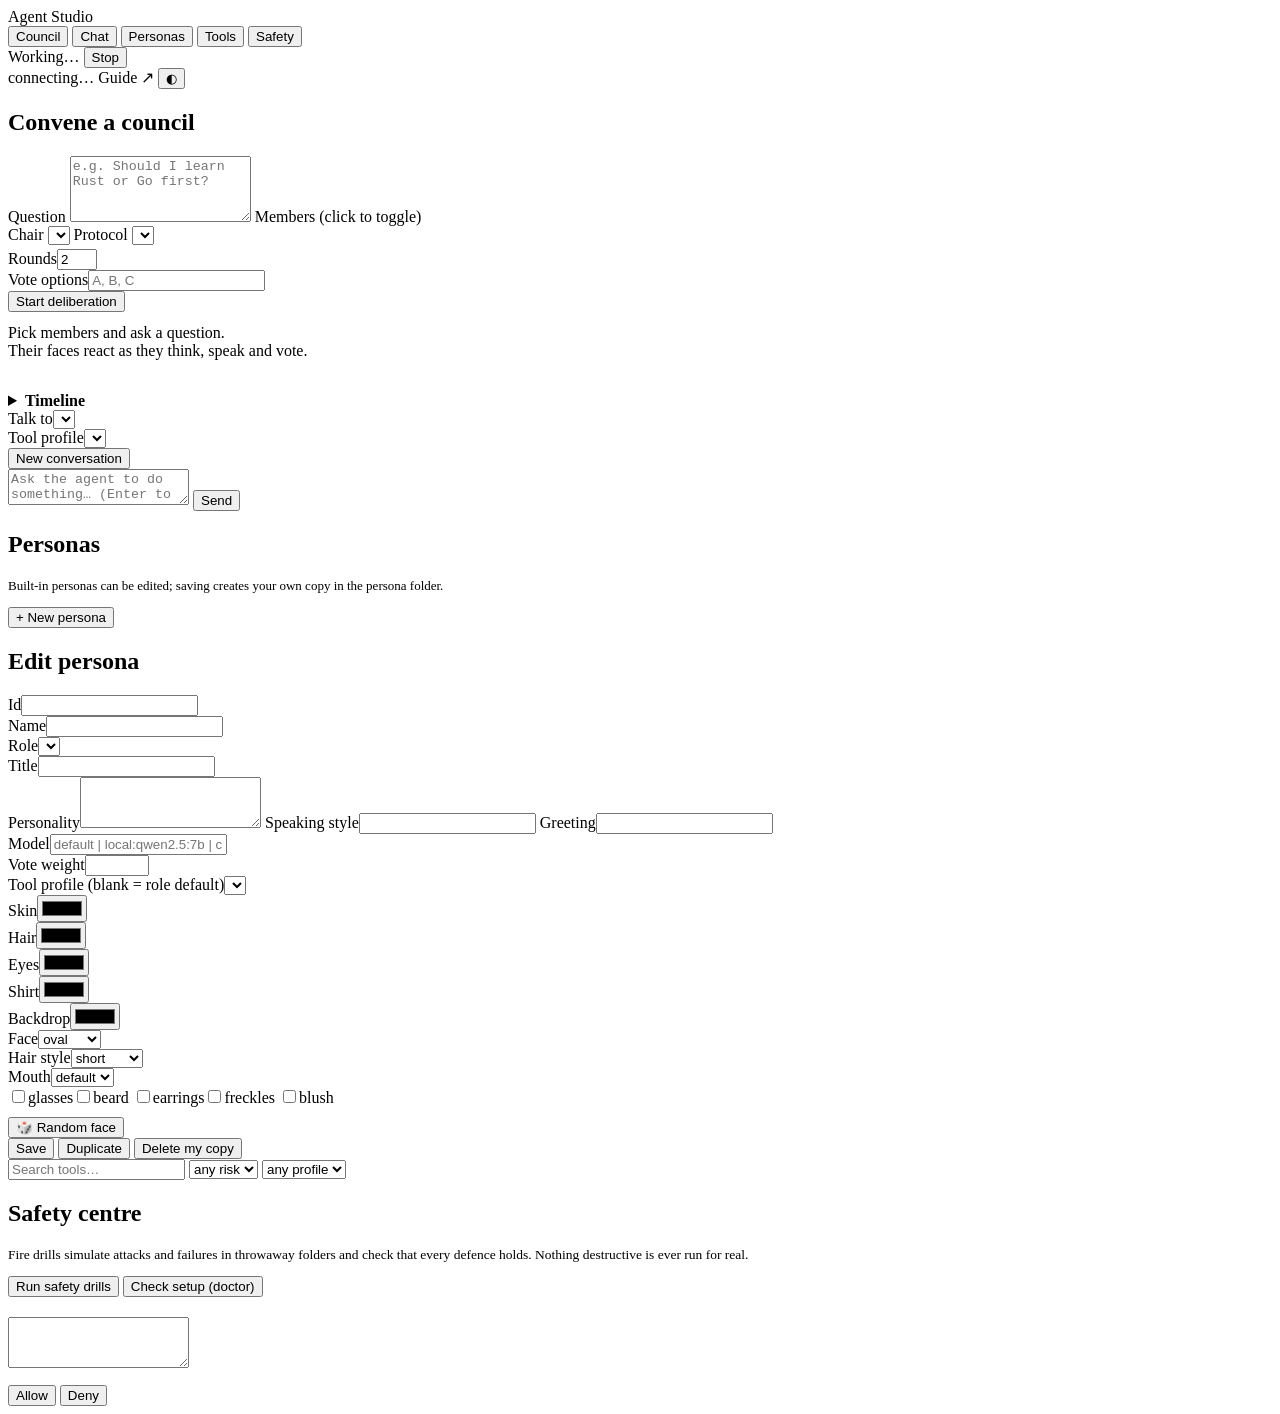
==== hybrid_agent/gui/static/index.html @ 45123c02 "v0.3: Agent Studio GUI, personas with faces, knowledge suite, safety drills, security hardening - 29" ====
<!doctype html>
<!-- [GUI / page] Agent Studio single-page app. All behaviour lives in app.js (no inline scripts: strict CSP). -->
<html lang="en">
<head>
  <meta charset="utf-8">
  <meta name="viewport" content="width=device-width, initial-scale=1">
  <title>Agent Studio</title>
  <link rel="icon" href="/static/favicon.svg">
  <link rel="stylesheet" href="/static/app.css">
</head>
<body>
<header class="topbar">
  <div class="brand"><img src="/static/favicon.svg" alt="">Agent Studio</div>
  <nav class="tabs" role="tablist">
    <button role="tab" data-tab="council" aria-selected="true">Council</button>
    <button role="tab" data-tab="chat" aria-selected="false">Chat</button>
    <button role="tab" data-tab="personas" aria-selected="false">Personas</button>
    <button role="tab" data-tab="tools" aria-selected="false">Tools</button>
    <button role="tab" data-tab="safety" aria-selected="false">Safety</button>
  </nav>
  <div class="spacer"></div>
  <div id="busy" class="busy hidden"><span class="dot"></span><span id="busy-label">Working…</span>
    <button id="stop" class="btn small danger">Stop</button></div>
  <span id="status" class="pill" title="Model backend">connecting…</span>
  <a id="guide-link" class="link" target="_blank" rel="noopener">Guide ↗</a>
  <button id="theme" class="btn small" title="Toggle light/dark">◐</button>
</header>

<main>
  <!-- ================= COUNCIL ================= -->
  <section id="tab-council" class="tab active" role="tabpanel">
    <aside class="panel">
      <h2>Convene a council</h2>
      <label for="c-question">Question</label>
      <textarea id="c-question" rows="4" placeholder="e.g. Should I learn Rust or Go first?"></textarea>
      <label>Members <span class="muted">(click to toggle)</span></label>
      <div id="c-personas" class="picker"></div>
      <label for="c-chair">Chair</label>
      <select id="c-chair"></select>
      <label for="c-protocol">Protocol</label>
      <select id="c-protocol"></select>
      <div id="c-protocol-desc" class="muted" style="font-size:13px;margin-top:4px"></div>
      <div class="row2">
        <div><label for="c-rounds">Rounds</label><input id="c-rounds" type="number" min="1" max="5" value="2"></div>
        <div><label for="c-options">Vote options</label><input id="c-options" type="text" placeholder="A, B, C"></div>
      </div>
      <div class="actions"><button id="c-run" class="btn primary">Start deliberation</button></div>
      <p id="c-estimate" class="muted" style="font-size:12.5px"></p>
    </aside>
    <div style="display:grid;gap:16px;min-width:0">
      <div id="stage" class="stage"><div class="stage-empty">Pick members and ask a question.<br>Their faces react as they think, speak and vote.</div></div>
      <div id="c-final" class="panel final hidden"></div>
      <details class="panel"><summary><b>Timeline</b></summary><ol id="c-log" class="log"></ol></details>
    </div>
  </section>

  <!-- ================= CHAT ================= -->
  <section id="tab-chat" class="tab" role="tabpanel">
    <div class="panel">
      <div class="chat-head">
        <div><label for="chat-persona">Talk to</label><select id="chat-persona"></select></div>
        <div><label for="chat-profile">Tool profile</label><select id="chat-profile"></select></div>
        <button id="chat-reset" class="btn">New conversation</button>
      </div>
      <div id="chat-log" class="chat-log" aria-live="polite"></div>
      <form id="chat-form" class="chat-form">
        <textarea id="chat-input" placeholder="Ask the agent to do something… (Enter to send, Shift+Enter for a new line)"></textarea>
        <button class="btn primary" type="submit">Send</button>
      </form>
    </div>
  </section>

  <!-- ================= PERSONAS ================= -->
  <section id="tab-personas" class="tab" role="tabpanel">
    <div class="panel">
      <h2>Personas</h2>
      <p class="muted" style="font-size:13px">Built-in personas can be edited; saving creates your own copy in the persona folder.</p>
      <div id="p-list" class="plist"></div>
      <div class="actions"><button id="p-new" class="btn">+ New persona</button></div>
    </div>
    <form id="p-form" class="panel">
      <h2 id="p-heading">Edit persona</h2>
      <div class="editor">
        <div>
          <div class="row2">
            <div><label for="p-id">Id</label><input id="p-id" type="text" pattern="[a-z0-9][a-z0-9_-]{0,39}" required></div>
            <div><label for="p-name">Name</label><input id="p-name" type="text" maxlength="40" required></div>
          </div>
          <div class="row2">
            <div><label for="p-role">Role</label><select id="p-role"></select></div>
            <div><label for="p-title">Title</label><input id="p-title" type="text"></div>
          </div>
          <label for="p-personality">Personality</label><textarea id="p-personality" rows="3"></textarea>
          <label for="p-style">Speaking style</label><input id="p-style" type="text">
          <label for="p-greeting">Greeting</label><input id="p-greeting" type="text">
          <div class="row2">
            <div><label for="p-backend">Model</label><input id="p-backend" type="text" placeholder="default | local:qwen2.5:7b | claude"></div>
            <div><label for="p-weight">Vote weight</label><input id="p-weight" type="number" min="0.1" max="10" step="0.1"></div>
          </div>
          <label for="p-tools">Tool profile <span class="muted">(blank = role default)</span></label><select id="p-tools"></select>
        </div>
        <div class="preview">
          <div id="p-preview" class="face"></div>
          <div id="p-expr" class="expr"></div>
          <div class="row2" style="text-align:left">
            <div><label for="f-skin">Skin</label><input id="f-skin" type="color"></div>
            <div><label for="f-hair">Hair</label><input id="f-hair" type="color"></div>
            <div><label for="f-eyes">Eyes</label><input id="f-eyes" type="color"></div>
            <div><label for="f-accent">Shirt</label><input id="f-accent" type="color"></div>
            <div><label for="f-background">Backdrop</label><input id="f-background" type="color"></div>
            <div><label for="f-shape">Face</label><select id="f-shape"><option>oval</option><option>round</option><option>square</option></select></div>
            <div><label for="f-hair_style">Hair style</label><select id="f-hair_style"><option>short</option><option>long</option><option>bun</option><option>curly</option><option>spiky</option><option>bald</option><option>bob</option><option>mohawk</option></select></div>
            <div><label for="f-mouth_style">Mouth</label><select id="f-mouth_style"><option>default</option><option>wide</option><option>small</option></select></div>
          </div>
          <div class="checks">
            <label><input id="f-glasses" type="checkbox">glasses</label><label><input id="f-beard" type="checkbox">beard</label>
            <label><input id="f-earrings" type="checkbox">earrings</label><label><input id="f-freckles" type="checkbox">freckles</label>
            <label><input id="f-blush" type="checkbox">blush</label>
          </div>
          <button id="p-random" type="button" class="btn small" style="margin-top:10px">🎲 Random face</button>
        </div>
      </div>
      <div class="actions">
        <button class="btn primary" type="submit">Save</button>
        <button id="p-dup" class="btn" type="button">Duplicate</button>
        <button id="p-del" class="btn danger" type="button">Delete my copy</button>
      </div>
    </form>
  </section>

  <!-- ================= TOOLS ================= -->
  <section id="tab-tools" class="tab" role="tabpanel">
    <div class="panel">
      <div class="filters">
        <input id="t-search" type="text" placeholder="Search tools…">
        <select id="t-risk"><option value="">any risk</option><option>read</option><option>network</option><option>write</option><option>execute</option></select>
        <select id="t-profile"><option value="">any profile</option></select>
        <span id="t-count" class="muted"></span>
      </div>
      <div id="t-cats" class="chips"></div>
      <div id="t-grid" class="tgrid"></div>
    </div>
  </section>

  <!-- ================= SAFETY ================= -->
  <section id="tab-safety" class="tab" role="tabpanel">
    <div class="panel">
      <h2>Safety centre</h2>
      <p class="muted" style="font-size:13.5px">Fire drills simulate attacks and failures in throwaway folders and check that every defence holds.
        Nothing destructive is ever run for real.</p>
      <div class="actions"><button id="s-run" class="btn primary">Run safety drills</button>
        <button id="s-doctor" class="btn">Check setup (doctor)</button></div>
      <div id="s-summary" class="summary"></div>
      <div class="table-wrap"><table id="s-table"></table></div>
    </div>
  </section>
</main>

<div id="modal" class="modal hidden" role="dialog" aria-modal="true" aria-labelledby="m-title">
  <div class="box">
    <h2 id="m-title" style="margin-top:0"></h2>
    <p id="m-text"></p>
    <pre id="m-pre"></pre>
    <textarea id="m-input" class="hidden" rows="3"></textarea>
    <p id="m-timer" class="muted" style="font-size:12.5px"></p>
    <div class="actions">
      <button id="m-yes" class="btn primary">Allow</button>
      <button id="m-no" class="btn">Deny</button>
    </div>
  </div>
</div>
<div id="toast" class="toast" role="status"></div>
<script src="/static/app.js"></script>
</body>
</html>
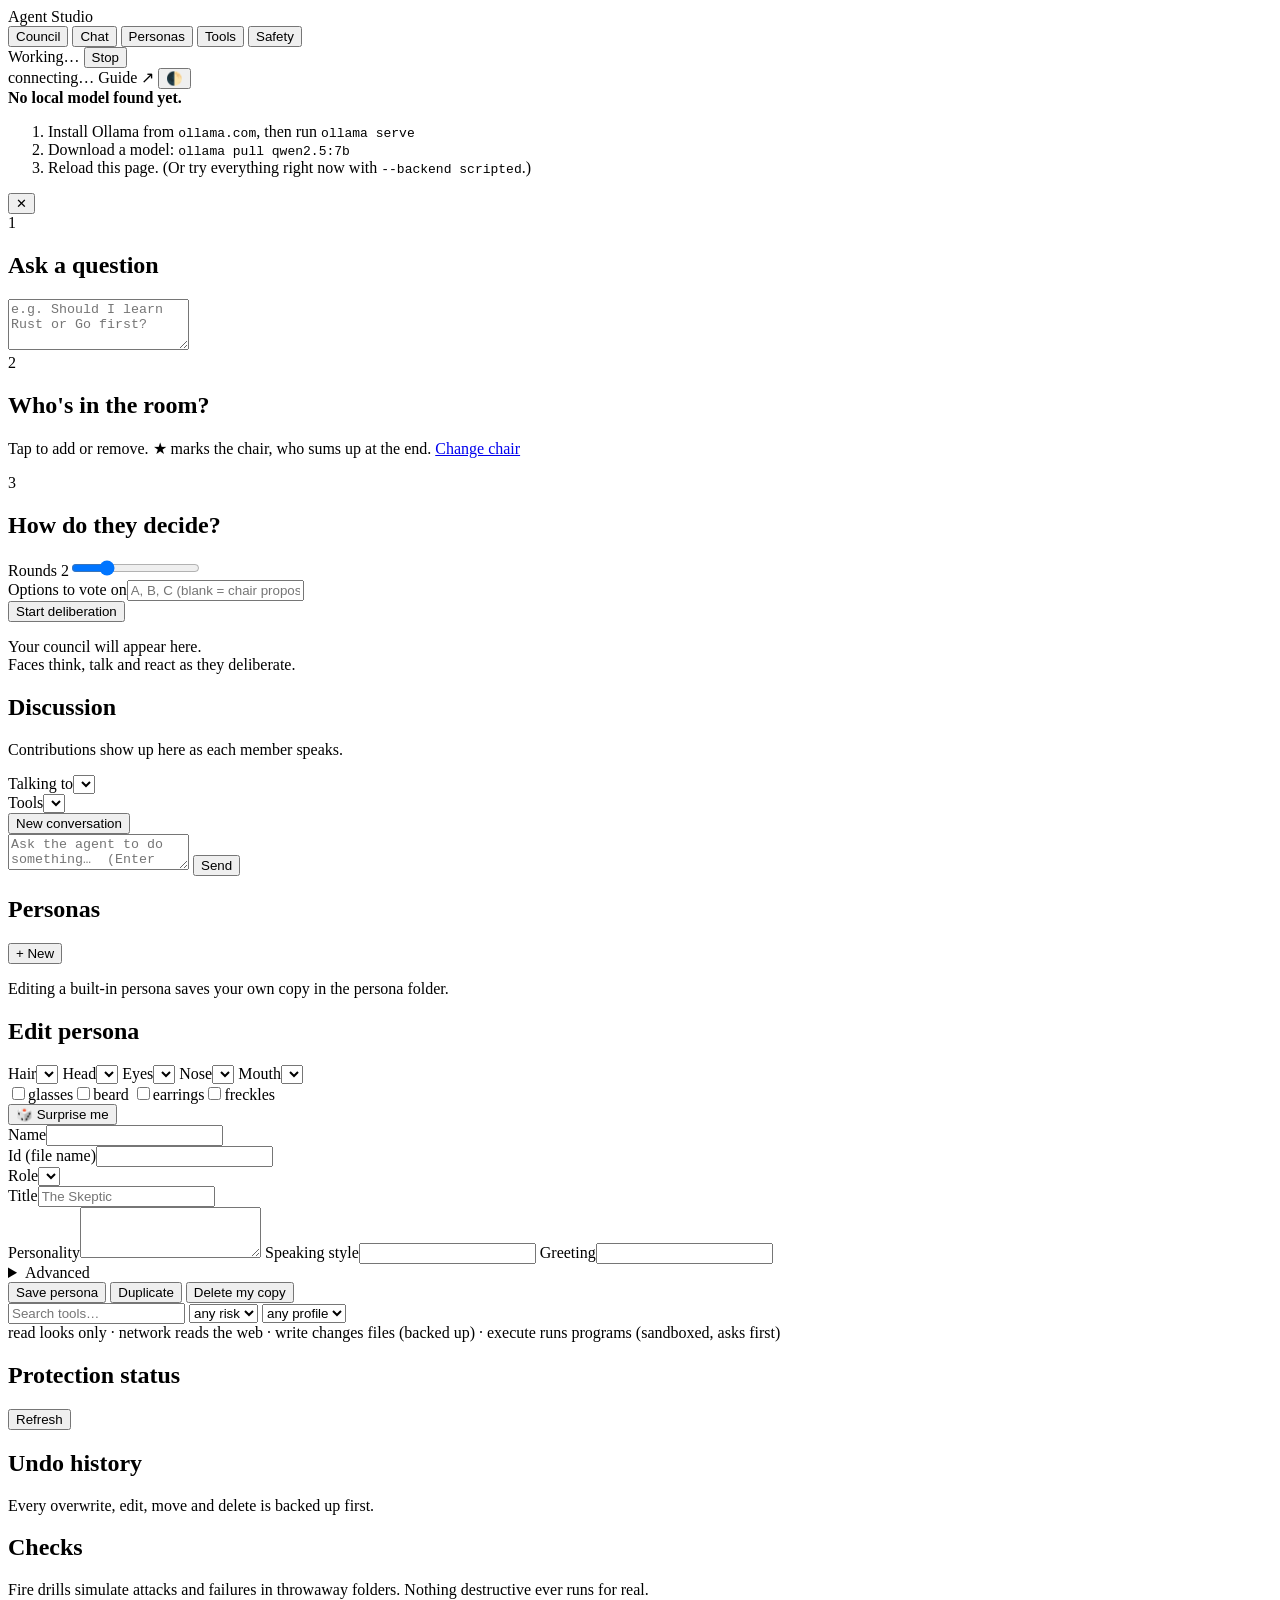
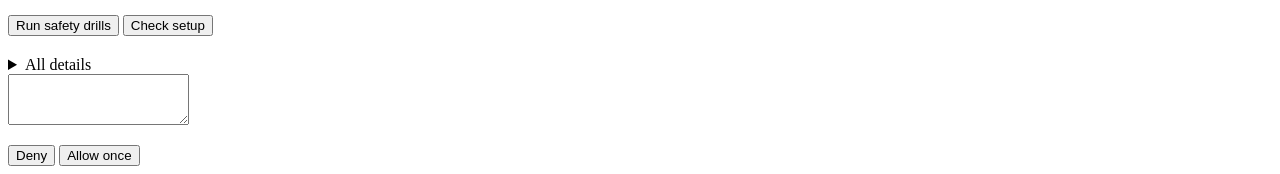
==== commit 06d73ede: "v1.0.0: hard safety, animated ASCII faces, refined GUI, release packaging - Kernel sandbox (bubblewr" ====
--- a/hybrid_agent/gui/static/index.html
+++ b/hybrid_agent/gui/static/index.html
@@ -11,60 +11,77 @@
 <body>
 <header class="topbar">
   <div class="brand"><img src="/static/favicon.svg" alt="">Agent Studio</div>
-  <nav class="tabs" role="tablist">
+  <nav class="tabs" role="tablist" aria-label="Sections">
     <button role="tab" data-tab="council" aria-selected="true">Council</button>
     <button role="tab" data-tab="chat" aria-selected="false">Chat</button>
     <button role="tab" data-tab="personas" aria-selected="false">Personas</button>
     <button role="tab" data-tab="tools" aria-selected="false">Tools</button>
-    <button role="tab" data-tab="safety" aria-selected="false">Safety</button>
+    <button role="tab" data-tab="safety" aria-selected="false">Safety <span id="shield" class="shield" title="Safety status"></span></button>
   </nav>
   <div class="spacer"></div>
   <div id="busy" class="busy hidden"><span class="dot"></span><span id="busy-label">Working…</span>
     <button id="stop" class="btn small danger">Stop</button></div>
-  <span id="status" class="pill" title="Model backend">connecting…</span>
-  <a id="guide-link" class="link" target="_blank" rel="noopener">Guide ↗</a>
-  <button id="theme" class="btn small" title="Toggle light/dark">◐</button>
+  <span id="status" class="pill" title="Model">connecting…</span>
+  <a id="guide-link" class="btn small ghost" target="_blank" rel="noopener">Guide ↗</a>
+  <button id="theme" class="btn small ghost" title="Light / dark" aria-label="Toggle light or dark theme">🌓</button>
 </header>
+
+<div id="banner" class="banner hidden" role="status">
+  <div><b>No local model found yet.</b> <span id="banner-text"></span></div>
+  <ol>
+    <li>Install Ollama from <code>ollama.com</code>, then run <code>ollama serve</code></li>
+    <li>Download a model: <code id="banner-pull">ollama pull qwen2.5:7b</code></li>
+    <li>Reload this page. (Or try everything right now with <code>--backend scripted</code>.)</li>
+  </ol>
+  <button id="banner-close" class="btn small ghost" aria-label="Dismiss">✕</button>
+</div>
 
 <main>
   <!-- ================= COUNCIL ================= -->
   <section id="tab-council" class="tab active" role="tabpanel">
-    <aside class="panel">
-      <h2>Convene a council</h2>
-      <label for="c-question">Question</label>
-      <textarea id="c-question" rows="4" placeholder="e.g. Should I learn Rust or Go first?"></textarea>
-      <label>Members <span class="muted">(click to toggle)</span></label>
+    <aside class="panel setup">
+      <div class="step"><span class="num">1</span><h2>Ask a question</h2></div>
+      <textarea id="c-question" rows="3" placeholder="e.g. Should I learn Rust or Go first?"></textarea>
+      <div id="c-examples" class="chips small"></div>
+
+      <div class="step"><span class="num">2</span><h2>Who's in the room?</h2></div>
       <div id="c-personas" class="picker"></div>
-      <label for="c-chair">Chair</label>
-      <select id="c-chair"></select>
-      <label for="c-protocol">Protocol</label>
-      <select id="c-protocol"></select>
-      <div id="c-protocol-desc" class="muted" style="font-size:13px;margin-top:4px"></div>
+      <p class="hint">Tap to add or remove. ★ marks the chair, who sums up at the end. <a href="#" id="c-chair-next">Change chair</a></p>
+
+      <div class="step"><span class="num">3</span><h2>How do they decide?</h2></div>
+      <div id="c-protocols" class="protos" role="radiogroup" aria-label="Protocol"></div>
       <div class="row2">
-        <div><label for="c-rounds">Rounds</label><input id="c-rounds" type="number" min="1" max="5" value="2"></div>
-        <div><label for="c-options">Vote options</label><input id="c-options" type="text" placeholder="A, B, C"></div>
-      </div>
-      <div class="actions"><button id="c-run" class="btn primary">Start deliberation</button></div>
-      <p id="c-estimate" class="muted" style="font-size:12.5px"></p>
+        <div><label for="c-rounds">Rounds <output id="c-rounds-out">2</output></label><input id="c-rounds" type="range" min="1" max="5" value="2"></div>
+        <div id="c-options-box" class="hidden"><label for="c-options">Options to vote on</label><input id="c-options" type="text" placeholder="A, B, C (blank = chair proposes)"></div>
+      </div>
+      <button id="c-run" class="btn primary wide">Start deliberation</button>
+      <p id="c-estimate" class="hint center"></p>
     </aside>
-    <div style="display:grid;gap:16px;min-width:0">
-      <div id="stage" class="stage"><div class="stage-empty">Pick members and ask a question.<br>Their faces react as they think, speak and vote.</div></div>
+
+    <div class="col">
+      <div id="stage" class="stage"><div class="empty">Your council will appear here.<br>Faces think, talk and react as they deliberate.</div></div>
       <div id="c-final" class="panel final hidden"></div>
-      <details class="panel"><summary><b>Timeline</b></summary><ol id="c-log" class="log"></ol></details>
+      <div class="panel feed-wrap">
+        <div class="feed-head"><h2>Discussion</h2><span id="c-round" class="pill"></span></div>
+        <div id="c-feed" class="feed" aria-live="polite"><p class="hint">Contributions show up here as each member speaks.</p></div>
+      </div>
     </div>
   </section>
 
   <!-- ================= CHAT ================= -->
   <section id="tab-chat" class="tab" role="tabpanel">
-    <div class="panel">
+    <div class="panel chat">
       <div class="chat-head">
-        <div><label for="chat-persona">Talk to</label><select id="chat-persona"></select></div>
-        <div><label for="chat-profile">Tool profile</label><select id="chat-profile"></select></div>
+        <pre id="chat-face" class="ascii sm" aria-hidden="true"></pre>
+        <div><label for="chat-persona">Talking to</label><select id="chat-persona"></select></div>
+        <div><label for="chat-profile">Tools</label><select id="chat-profile"></select></div>
+        <div class="spacer"></div>
         <button id="chat-reset" class="btn">New conversation</button>
       </div>
       <div id="chat-log" class="chat-log" aria-live="polite"></div>
+      <div id="chat-suggest" class="chips"></div>
       <form id="chat-form" class="chat-form">
-        <textarea id="chat-input" placeholder="Ask the agent to do something… (Enter to send, Shift+Enter for a new line)"></textarea>
+        <textarea id="chat-input" rows="2" placeholder="Ask the agent to do something…  (Enter sends · Shift+Enter = new line)"></textarea>
         <button class="btn primary" type="submit">Send</button>
       </form>
     </div>
@@ -73,56 +90,55 @@
   <!-- ================= PERSONAS ================= -->
   <section id="tab-personas" class="tab" role="tabpanel">
     <div class="panel">
-      <h2>Personas</h2>
-      <p class="muted" style="font-size:13px">Built-in personas can be edited; saving creates your own copy in the persona folder.</p>
+      <div class="feed-head"><h2>Personas</h2><button id="p-new" class="btn small">+ New</button></div>
       <div id="p-list" class="plist"></div>
-      <div class="actions"><button id="p-new" class="btn">+ New persona</button></div>
+      <p class="hint">Editing a built-in persona saves your own copy in the persona folder.</p>
     </div>
     <form id="p-form" class="panel">
       <h2 id="p-heading">Edit persona</h2>
       <div class="editor">
+        <div class="builder">
+          <pre id="p-preview" class="ascii lg" aria-label="Face preview"></pre>
+          <div id="p-expr" class="chips small center"></div>
+          <div class="parts">
+            <label>Hair<select id="f-hair"></select></label>
+            <label>Head<select id="f-shape"></select></label>
+            <label>Eyes<select id="f-eyes"></select></label>
+            <label>Nose<select id="f-nose"></select></label>
+            <label>Mouth<select id="f-mouth"></select></label>
+          </div>
+          <div class="checks">
+            <label><input id="f-glasses" type="checkbox">glasses</label><label><input id="f-beard" type="checkbox">beard</label>
+            <label><input id="f-earrings" type="checkbox">earrings</label><label><input id="f-freckles" type="checkbox">freckles</label>
+          </div>
+          <div id="f-colors" class="swatches" role="radiogroup" aria-label="Colour"></div>
+          <button id="p-random" type="button" class="btn small">🎲 Surprise me</button>
+        </div>
         <div>
           <div class="row2">
-            <div><label for="p-id">Id</label><input id="p-id" type="text" pattern="[a-z0-9][a-z0-9_-]{0,39}" required></div>
             <div><label for="p-name">Name</label><input id="p-name" type="text" maxlength="40" required></div>
+            <div><label for="p-id">Id <span class="muted">(file name)</span></label><input id="p-id" type="text" pattern="[a-z0-9][a-z0-9_\-]{0,39}" required></div>
           </div>
           <div class="row2">
             <div><label for="p-role">Role</label><select id="p-role"></select></div>
-            <div><label for="p-title">Title</label><input id="p-title" type="text"></div>
+            <div><label for="p-title">Title</label><input id="p-title" type="text" placeholder="The Skeptic"></div>
           </div>
           <label for="p-personality">Personality</label><textarea id="p-personality" rows="3"></textarea>
           <label for="p-style">Speaking style</label><input id="p-style" type="text">
           <label for="p-greeting">Greeting</label><input id="p-greeting" type="text">
-          <div class="row2">
-            <div><label for="p-backend">Model</label><input id="p-backend" type="text" placeholder="default | local:qwen2.5:7b | claude"></div>
-            <div><label for="p-weight">Vote weight</label><input id="p-weight" type="number" min="0.1" max="10" step="0.1"></div>
-          </div>
-          <label for="p-tools">Tool profile <span class="muted">(blank = role default)</span></label><select id="p-tools"></select>
+          <details class="more"><summary>Advanced</summary>
+            <div class="row2">
+              <div><label for="p-backend">Model</label><input id="p-backend" type="text" placeholder="default | local:qwen2.5:7b | claude"></div>
+              <div><label for="p-weight">Vote weight</label><input id="p-weight" type="number" min="0.1" max="10" step="0.1"></div>
+            </div>
+            <label for="p-tools">Tool profile</label><select id="p-tools"></select>
+          </details>
         </div>
-        <div class="preview">
-          <div id="p-preview" class="face"></div>
-          <div id="p-expr" class="expr"></div>
-          <div class="row2" style="text-align:left">
-            <div><label for="f-skin">Skin</label><input id="f-skin" type="color"></div>
-            <div><label for="f-hair">Hair</label><input id="f-hair" type="color"></div>
-            <div><label for="f-eyes">Eyes</label><input id="f-eyes" type="color"></div>
-            <div><label for="f-accent">Shirt</label><input id="f-accent" type="color"></div>
-            <div><label for="f-background">Backdrop</label><input id="f-background" type="color"></div>
-            <div><label for="f-shape">Face</label><select id="f-shape"><option>oval</option><option>round</option><option>square</option></select></div>
-            <div><label for="f-hair_style">Hair style</label><select id="f-hair_style"><option>short</option><option>long</option><option>bun</option><option>curly</option><option>spiky</option><option>bald</option><option>bob</option><option>mohawk</option></select></div>
-            <div><label for="f-mouth_style">Mouth</label><select id="f-mouth_style"><option>default</option><option>wide</option><option>small</option></select></div>
-          </div>
-          <div class="checks">
-            <label><input id="f-glasses" type="checkbox">glasses</label><label><input id="f-beard" type="checkbox">beard</label>
-            <label><input id="f-earrings" type="checkbox">earrings</label><label><input id="f-freckles" type="checkbox">freckles</label>
-            <label><input id="f-blush" type="checkbox">blush</label>
-          </div>
-          <button id="p-random" type="button" class="btn small" style="margin-top:10px">🎲 Random face</button>
-        </div>
       </div>
       <div class="actions">
-        <button class="btn primary" type="submit">Save</button>
+        <button class="btn primary" type="submit">Save persona</button>
         <button id="p-dup" class="btn" type="button">Duplicate</button>
+        <span class="spacer"></span>
         <button id="p-del" class="btn danger" type="button">Delete my copy</button>
       </div>
     </form>
@@ -132,11 +148,13 @@
   <section id="tab-tools" class="tab" role="tabpanel">
     <div class="panel">
       <div class="filters">
-        <input id="t-search" type="text" placeholder="Search tools…">
-        <select id="t-risk"><option value="">any risk</option><option>read</option><option>network</option><option>write</option><option>execute</option></select>
-        <select id="t-profile"><option value="">any profile</option></select>
+        <input id="t-search" type="search" placeholder="Search tools…" aria-label="Search tools">
+        <select id="t-risk" aria-label="Risk"><option value="">any risk</option><option>read</option><option>network</option><option>write</option><option>execute</option></select>
+        <select id="t-profile" aria-label="Profile"><option value="">any profile</option></select>
         <span id="t-count" class="muted"></span>
       </div>
+      <div class="legend"><span class="tag read">read</span> looks only · <span class="tag network">network</span> reads the web ·
+        <span class="tag write">write</span> changes files (backed up) · <span class="tag execute">execute</span> runs programs (sandboxed, asks first)</div>
       <div id="t-cats" class="chips"></div>
       <div id="t-grid" class="tgrid"></div>
     </div>
@@ -145,11 +163,18 @@
   <!-- ================= SAFETY ================= -->
   <section id="tab-safety" class="tab" role="tabpanel">
     <div class="panel">
-      <h2>Safety centre</h2>
-      <p class="muted" style="font-size:13.5px">Fire drills simulate attacks and failures in throwaway folders and check that every defence holds.
-        Nothing destructive is ever run for real.</p>
+      <div class="feed-head"><h2>Protection status</h2><button id="s-refresh" class="btn small ghost">Refresh</button></div>
+      <div id="s-cards" class="cards"></div>
+    </div>
+    <div class="panel">
+      <div class="feed-head"><h2>Undo history</h2><span class="hint">Every overwrite, edit, move and delete is backed up first.</span></div>
+      <div id="s-backups" class="table-wrap"></div>
+    </div>
+    <div class="panel">
+      <div class="feed-head"><h2>Checks</h2></div>
+      <p class="hint">Fire drills simulate attacks and failures in throwaway folders. Nothing destructive ever runs for real.</p>
       <div class="actions"><button id="s-run" class="btn primary">Run safety drills</button>
-        <button id="s-doctor" class="btn">Check setup (doctor)</button></div>
+        <button id="s-doctor" class="btn">Check setup</button></div>
       <div id="s-summary" class="summary"></div>
       <div class="table-wrap"><table id="s-table"></table></div>
     </div>
@@ -158,14 +183,17 @@
 
 <div id="modal" class="modal hidden" role="dialog" aria-modal="true" aria-labelledby="m-title">
   <div class="box">
-    <h2 id="m-title" style="margin-top:0"></h2>
+    <div id="m-risk" class="risk"></div>
+    <h2 id="m-title"></h2>
     <p id="m-text"></p>
-    <pre id="m-pre"></pre>
+    <pre id="m-main" class="m-main"></pre>
+    <details id="m-details"><summary>All details</summary><pre id="m-pre"></pre></details>
     <textarea id="m-input" class="hidden" rows="3"></textarea>
-    <p id="m-timer" class="muted" style="font-size:12.5px"></p>
+    <div class="countdown"><div id="m-bar"></div></div>
+    <p id="m-timer" class="hint"></p>
     <div class="actions">
-      <button id="m-yes" class="btn primary">Allow</button>
       <button id="m-no" class="btn">Deny</button>
+      <button id="m-yes" class="btn primary">Allow once</button>
     </div>
   </div>
 </div>
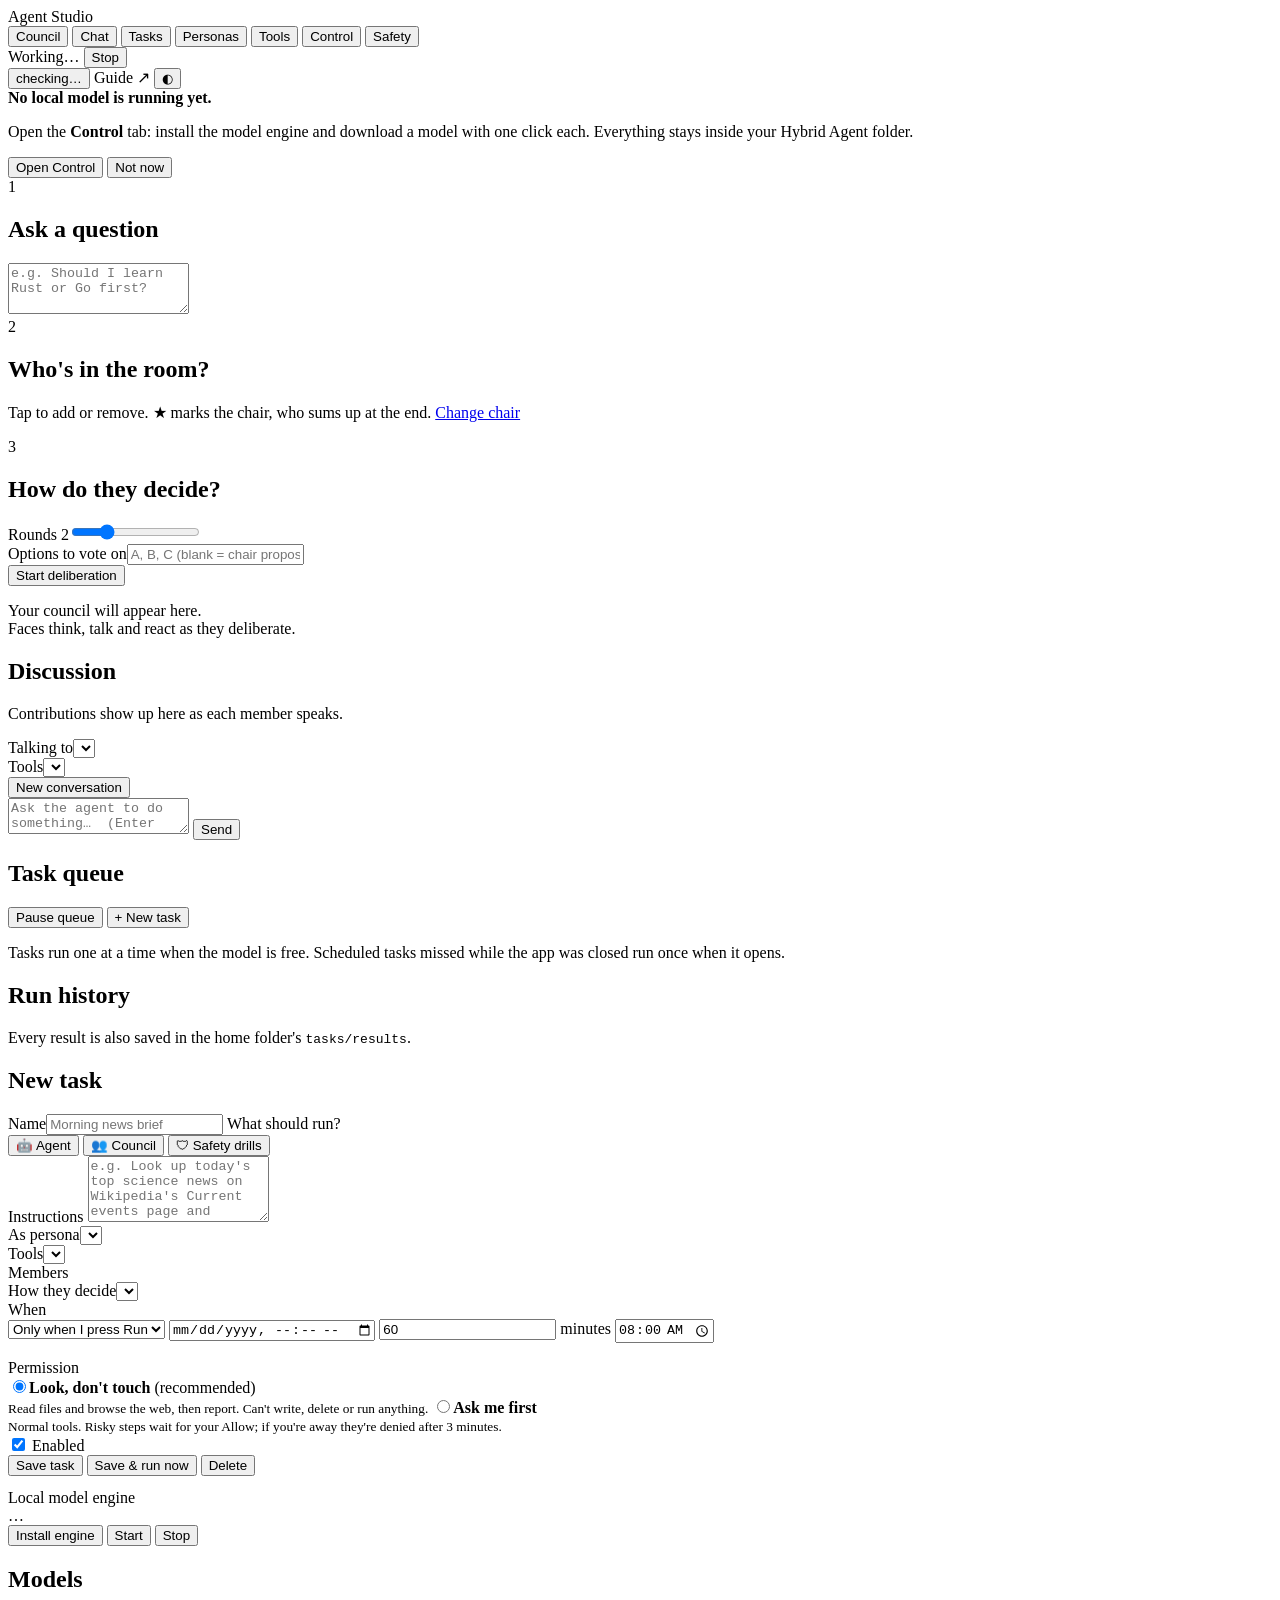
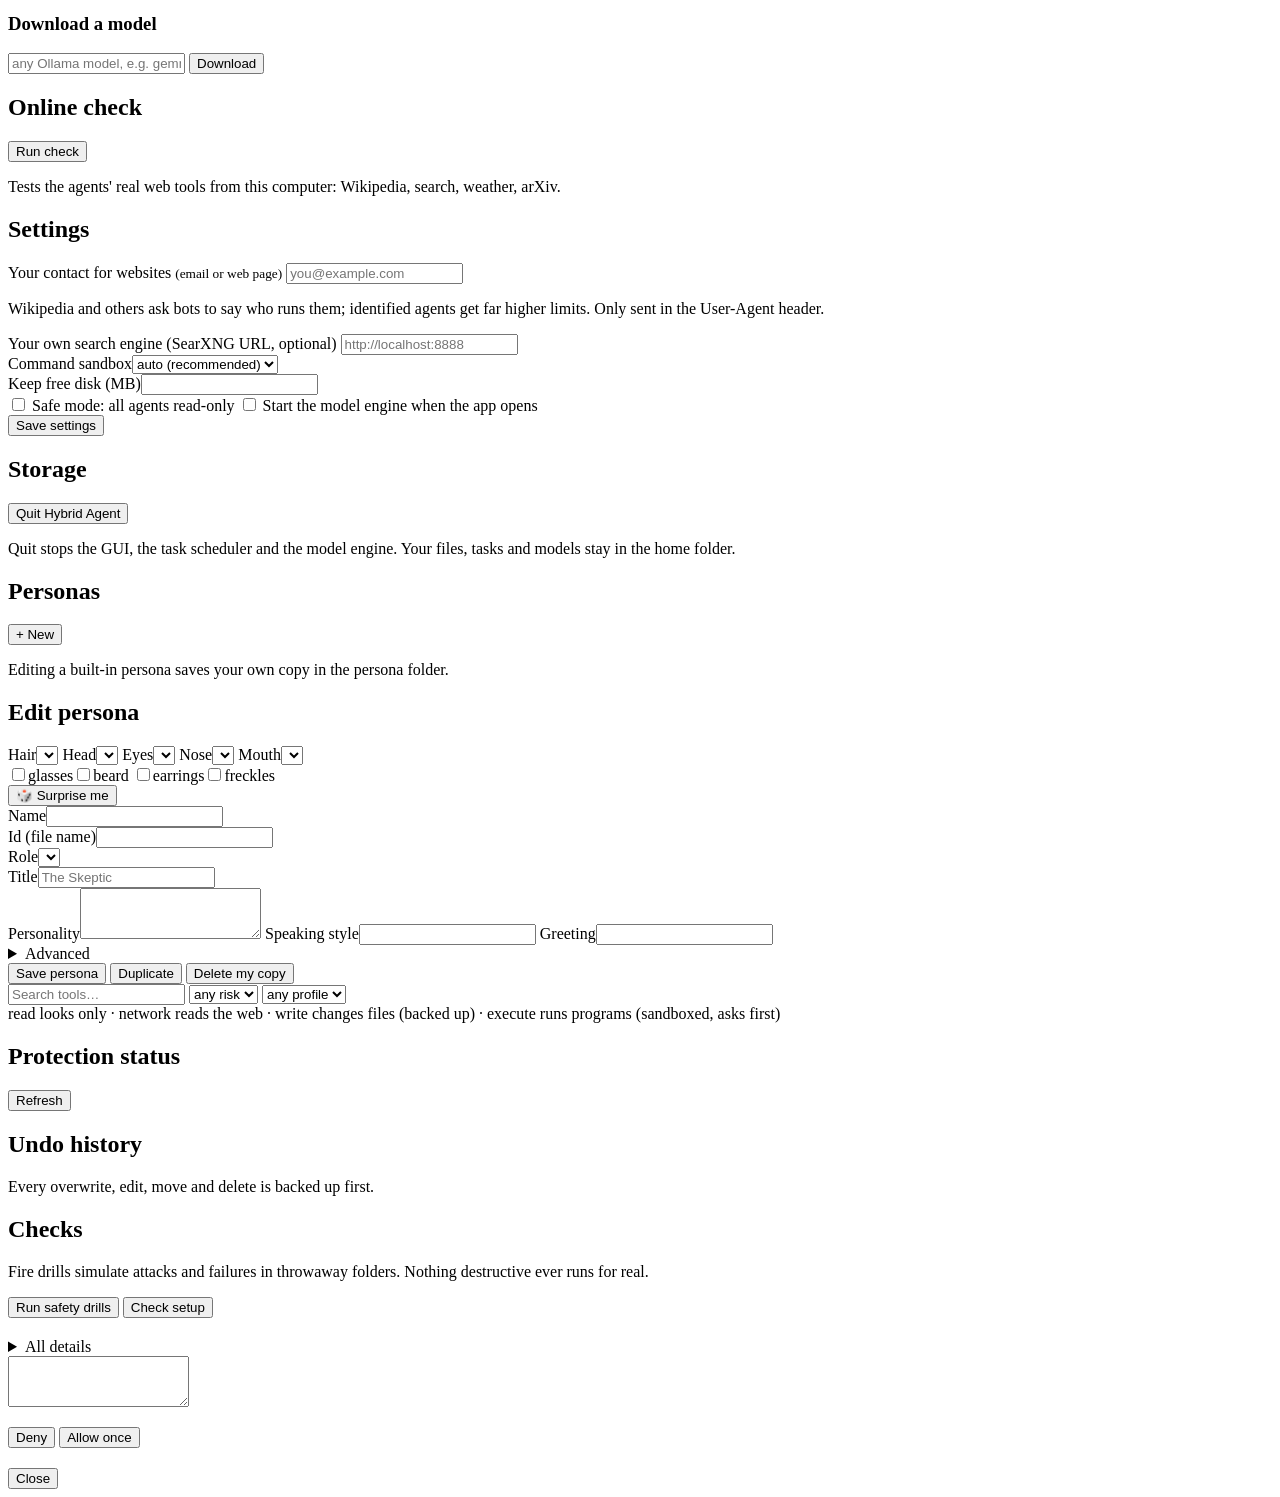
==== commit 92f69a86: "v1.1.0: desktop app (.exe), control panel, task scheduler, online access, crisper faces - Portable h" ====
--- a/hybrid_agent/gui/static/index.html
+++ b/hybrid_agent/gui/static/index.html
@@ -12,28 +12,34 @@
 <header class="topbar">
   <div class="brand"><img src="/static/favicon.svg" alt="">Agent Studio</div>
   <nav class="tabs" role="tablist" aria-label="Sections">
-    <button role="tab" data-tab="council" aria-selected="true">Council</button>
-    <button role="tab" data-tab="chat" aria-selected="false">Chat</button>
-    <button role="tab" data-tab="personas" aria-selected="false">Personas</button>
-    <button role="tab" data-tab="tools" aria-selected="false">Tools</button>
-    <button role="tab" data-tab="safety" aria-selected="false">Safety <span id="shield" class="shield" title="Safety status"></span></button>
+    <span class="tab-group" aria-label="Work">
+      <button role="tab" data-tab="council" aria-selected="true">Council</button>
+      <button role="tab" data-tab="chat" aria-selected="false">Chat</button>
+      <button role="tab" data-tab="tasks" aria-selected="false">Tasks <span id="task-count" class="count"></span></button>
+    </span>
+    <span class="tab-group" aria-label="Library">
+      <button role="tab" data-tab="personas" aria-selected="false">Personas</button>
+      <button role="tab" data-tab="tools" aria-selected="false">Tools</button>
+    </span>
+    <span class="tab-group" aria-label="System">
+      <button role="tab" data-tab="control" aria-selected="false">Control</button>
+      <button role="tab" data-tab="safety" aria-selected="false">Safety <span id="shield" class="shield" title="Safety status"></span></button>
+    </span>
   </nav>
   <div class="spacer"></div>
   <div id="busy" class="busy hidden"><span class="dot"></span><span id="busy-label">Working…</span>
     <button id="stop" class="btn small danger">Stop</button></div>
-  <span id="status" class="pill" title="Model">connecting…</span>
+  <button id="health" class="health" type="button" title="Open the Control panel"><span class="led"></span><span id="health-text">checking…</span></button>
   <a id="guide-link" class="btn small ghost" target="_blank" rel="noopener">Guide ↗</a>
-  <button id="theme" class="btn small ghost" title="Light / dark" aria-label="Toggle light or dark theme">🌓</button>
+  <button id="theme" class="btn small ghost" title="Light / dark" aria-label="Toggle light or dark theme">◐</button>
 </header>
 
 <div id="banner" class="banner hidden" role="status">
-  <div><b>No local model found yet.</b> <span id="banner-text"></span></div>
-  <ol>
-    <li>Install Ollama from <code>ollama.com</code>, then run <code>ollama serve</code></li>
-    <li>Download a model: <code id="banner-pull">ollama pull qwen2.5:7b</code></li>
-    <li>Reload this page. (Or try everything right now with <code>--backend scripted</code>.)</li>
-  </ol>
-  <button id="banner-close" class="btn small ghost" aria-label="Dismiss">✕</button>
+  <div><b>No local model is running yet.</b> <span id="banner-text"></span></div>
+  <p>Open the <b>Control</b> tab: install the model engine and download a model with one click each.
+    Everything stays inside your Hybrid Agent folder.</p>
+  <div class="actions"><button id="banner-go" class="btn primary small">Open Control</button>
+    <button id="banner-close" class="btn small ghost">Not now</button></div>
 </div>
 
 <main>
@@ -84,6 +90,129 @@
         <textarea id="chat-input" rows="2" placeholder="Ask the agent to do something…  (Enter sends · Shift+Enter = new line)"></textarea>
         <button class="btn primary" type="submit">Send</button>
       </form>
+    </div>
+  </section>
+
+  <!-- ================= TASKS ================= -->
+  <section id="tab-tasks" class="tab" role="tabpanel">
+    <div class="col">
+      <div class="panel">
+        <div class="feed-head"><h2>Task queue</h2>
+          <div class="actions tight"><span id="q-state" class="pill"></span>
+            <button id="q-pause" class="btn small">Pause queue</button>
+            <button id="t-new" class="btn small primary">+ New task</button></div></div>
+        <p class="hint">Tasks run one at a time when the model is free. Scheduled tasks missed while the app was closed run once when it opens.</p>
+        <div id="task-list" class="task-list"></div>
+      </div>
+      <div class="panel">
+        <div class="feed-head"><h2>Run history</h2><span class="hint">Every result is also saved in the home folder's <code>tasks/results</code>.</span></div>
+        <div id="run-list" class="table-wrap"></div>
+      </div>
+    </div>
+    <form id="task-form" class="panel task-editor">
+      <h2 id="task-heading">New task</h2>
+      <label for="tk-name">Name</label><input id="tk-name" type="text" maxlength="80" placeholder="Morning news brief" required>
+      <label>What should run?</label>
+      <div class="seg" role="radiogroup" id="tk-kind">
+        <button type="button" role="radio" data-kind="agent" aria-checked="true">🤖 Agent</button>
+        <button type="button" role="radio" data-kind="council" aria-checked="false">👥 Council</button>
+        <button type="button" role="radio" data-kind="diagnose" aria-checked="false">🛡 Safety drills</button>
+      </div>
+      <div id="tk-prompt-box"><label for="tk-prompt">Instructions</label>
+        <textarea id="tk-prompt" rows="4" placeholder="e.g. Look up today's top science news on Wikipedia's Current events page and summarise the three biggest stories."></textarea></div>
+      <div id="tk-agent-box" class="row2">
+        <div><label for="tk-persona">As persona</label><select id="tk-persona"></select></div>
+        <div><label for="tk-profile">Tools</label><select id="tk-profile"></select></div>
+      </div>
+      <div id="tk-council-box" class="hidden">
+        <label>Members</label><div id="tk-members" class="chips"></div>
+        <label for="tk-protocol">How they decide</label><select id="tk-protocol"></select>
+      </div>
+      <label>When</label>
+      <div class="when">
+        <select id="tk-sched" aria-label="Schedule">
+          <option value="manual">Only when I press Run</option><option value="once">Once, at…</option>
+          <option value="interval">Every…</option><option value="daily">Every day at…</option><option value="weekly">On certain days at…</option>
+        </select>
+        <input id="tk-at" type="datetime-local" class="hidden" aria-label="Date and time">
+        <span id="tk-every" class="hidden"><input id="tk-minutes" type="number" min="5" value="60" aria-label="Minutes"> minutes</span>
+        <input id="tk-time" type="time" value="08:00" class="hidden" aria-label="Time">
+      </div>
+      <div id="tk-days" class="chips hidden"></div>
+      <p id="tk-next" class="hint"></p>
+      <label>Permission</label>
+      <div class="perm">
+        <label class="opt"><input type="radio" name="tk-perm" value="safe" checked><span><b>Look, don't touch</b> (recommended)<br>
+          <small>Read files and browse the web, then report. Can't write, delete or run anything.</small></span></label>
+        <label class="opt"><input type="radio" name="tk-perm" value="ask"><span><b>Ask me first</b><br>
+          <small>Normal tools. Risky steps wait for your Allow; if you're away they're denied after 3 minutes.</small></span></label>
+      </div>
+      <label class="check"><input id="tk-enabled" type="checkbox" checked> Enabled</label>
+      <div class="actions">
+        <button class="btn primary" type="submit">Save task</button>
+        <button id="tk-save-run" class="btn" type="button">Save &amp; run now</button>
+        <span class="spacer"></span>
+        <button id="tk-delete" class="btn danger" type="button">Delete</button>
+      </div>
+    </form>
+  </section>
+
+  <!-- ================= CONTROL ================= -->
+  <section id="tab-control" class="tab" role="tabpanel">
+    <div class="panel span2">
+      <div class="engine">
+        <pre id="eng-face" class="ascii sm" aria-hidden="true"></pre>
+        <div class="engine-text">
+          <div class="k">Local model engine</div>
+          <div id="eng-state" class="big">…</div>
+          <div id="eng-detail" class="hint"></div>
+          <div class="progress hidden" id="eng-progress"><div></div></div>
+        </div>
+        <div class="actions tight">
+          <button id="eng-install" class="btn primary">Install engine</button>
+          <button id="eng-start" class="btn primary">Start</button>
+          <button id="eng-stop" class="btn">Stop</button>
+        </div>
+      </div>
+    </div>
+    <div class="panel">
+      <div class="feed-head"><h2>Models</h2><span id="model-active" class="pill"></span></div>
+      <div id="model-list" class="model-list"></div>
+      <h3 class="sub">Download a model</h3>
+      <div id="model-suggest" class="model-list"></div>
+      <div class="inline"><input id="model-name" type="text" placeholder="any Ollama model, e.g. gemma3:4b" aria-label="Model name">
+        <button id="model-pull" class="btn">Download</button></div>
+    </div>
+    <div class="col">
+      <div class="panel">
+        <div class="feed-head"><h2>Online check</h2><button id="online-run" class="btn small">Run check</button></div>
+        <p class="hint">Tests the agents' real web tools from this computer: Wikipedia, search, weather, arXiv.</p>
+        <div id="online-list" class="checks-list"></div>
+      </div>
+      <div class="panel">
+        <h2>Settings</h2>
+        <form id="settings-form" class="settings">
+          <label for="set-contact">Your contact for websites <small class="muted">(email or web page)</small></label>
+          <input id="set-contact" type="text" placeholder="you@example.com" maxlength="120">
+          <p class="hint">Wikipedia and others ask bots to say who runs them; identified agents get far higher limits. Only sent in the User-Agent header.</p>
+          <label for="set-searx">Your own search engine (SearXNG URL, optional)</label>
+          <input id="set-searx" type="text" placeholder="http://localhost:8888">
+          <div class="row2">
+            <div><label for="set-sandbox">Command sandbox</label><select id="set-sandbox">
+              <option value="auto">auto (recommended)</option><option value="strict">strict only</option><option value="limits">limits only</option></select></div>
+            <div><label for="set-disk">Keep free disk (MB)</label><input id="set-disk" type="number" min="256" step="256"></div>
+          </div>
+          <label class="check"><input id="set-safe" type="checkbox"> Safe mode: all agents read-only</label>
+          <label class="check"><input id="set-autostart" type="checkbox"> Start the model engine when the app opens</label>
+          <div class="actions"><button class="btn primary" type="submit">Save settings</button></div>
+        </form>
+      </div>
+      <div class="panel">
+        <h2>Storage</h2>
+        <dl id="storage" class="kv"></dl>
+        <div class="actions"><button id="quit" class="btn danger" type="button">Quit Hybrid Agent</button></div>
+        <p class="hint">Quit stops the GUI, the task scheduler and the model engine. Your files, tasks and models stay in the home folder.</p>
+      </div>
     </div>
   </section>
 
@@ -197,6 +326,10 @@
     </div>
   </div>
 </div>
+<div id="viewer" class="modal hidden" role="dialog" aria-modal="true" aria-labelledby="v-title">
+  <div class="box wide"><h2 id="v-title"></h2><pre id="v-text" class="result"></pre>
+    <div class="actions"><button id="v-close" class="btn">Close</button></div></div>
+</div>
 <div id="toast" class="toast" role="status"></div>
 <script src="/static/app.js"></script>
 </body>
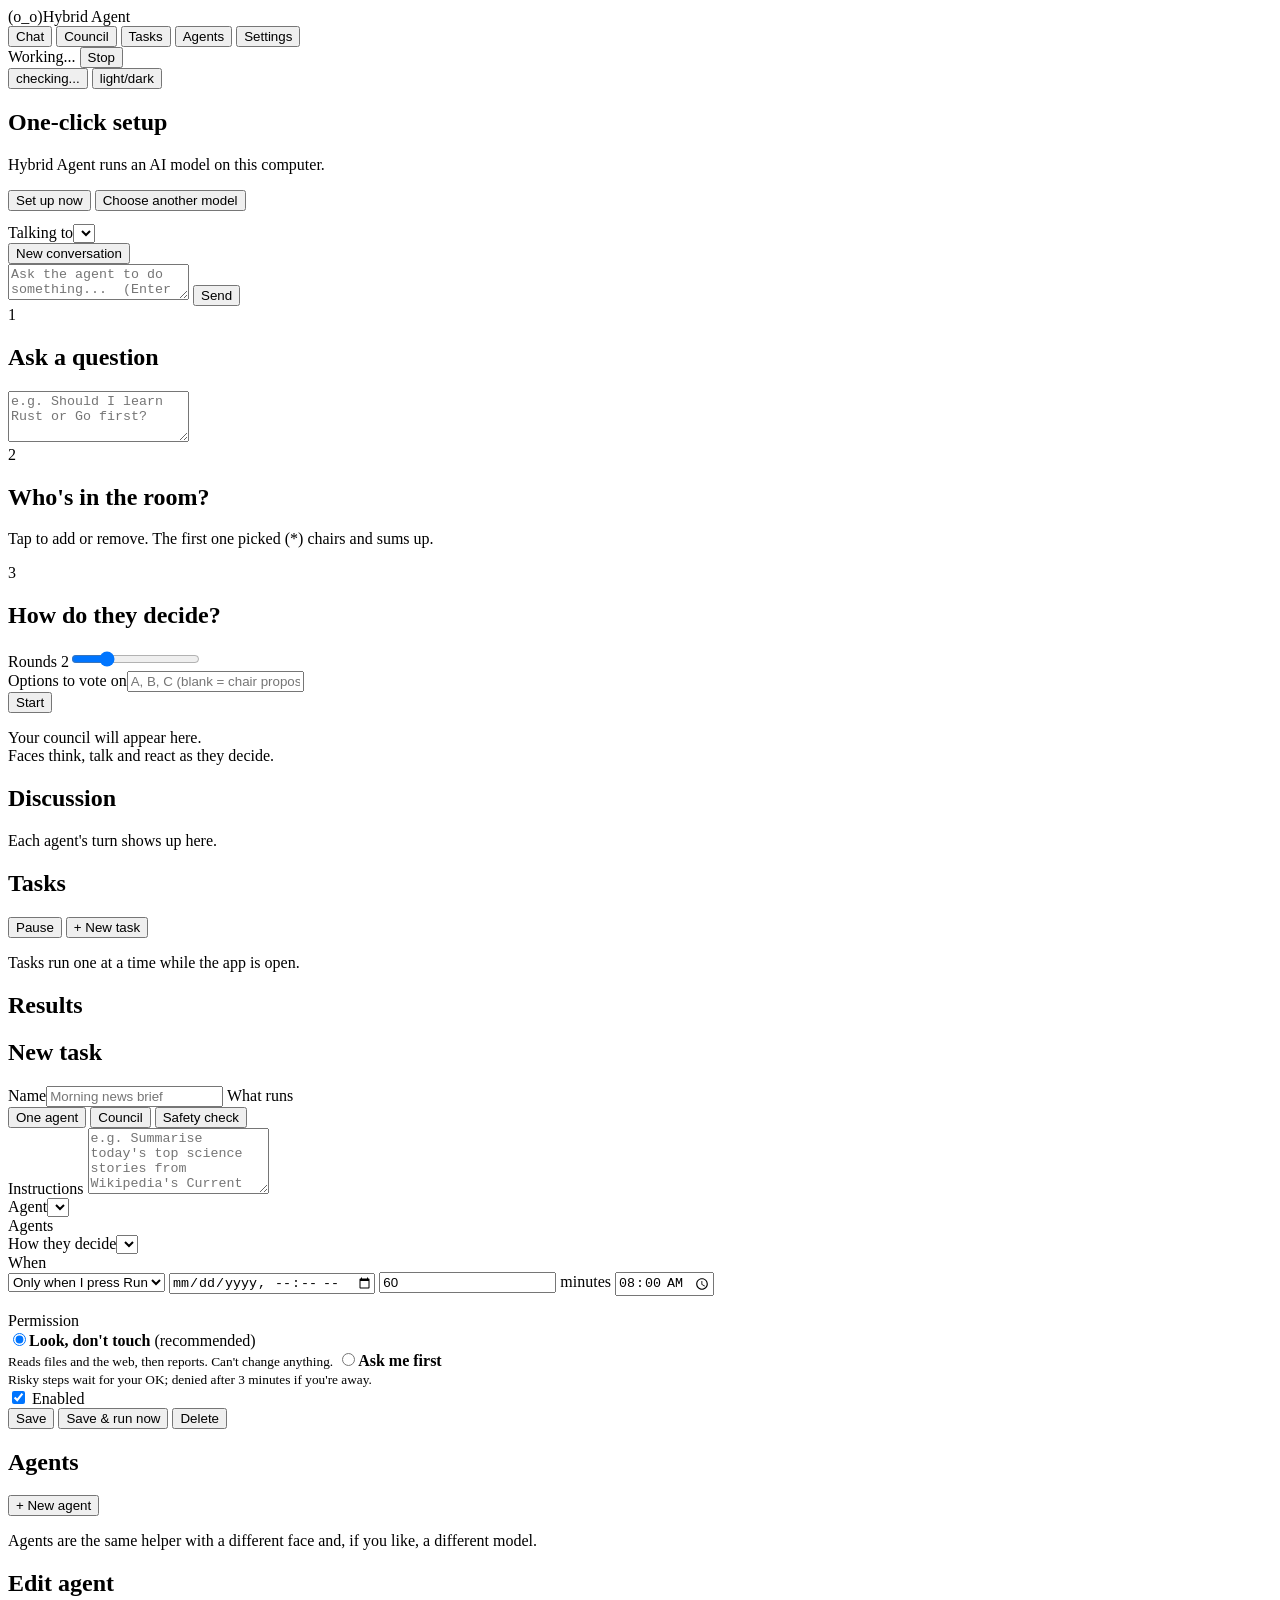
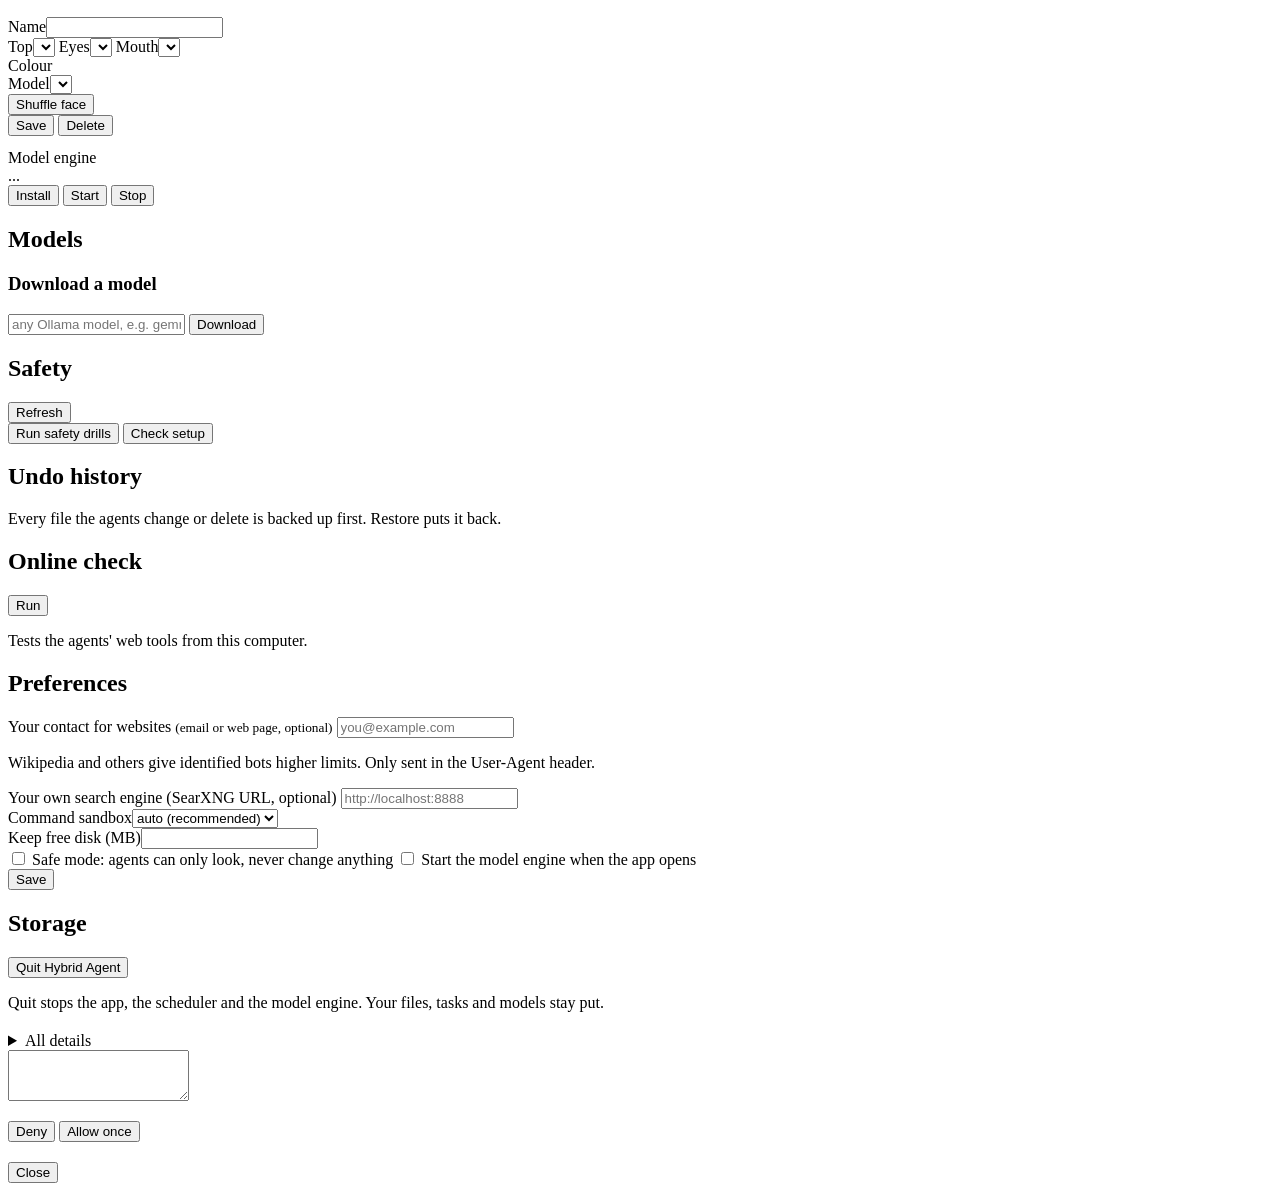
==== commit ac991701: "1.2.0: simpler app, ASCII smiley agents, one-click setup, Windows-only downloads - Agents replace pe" ====
--- a/hybrid_agent/gui/static/index.html
+++ b/hybrid_agent/gui/static/index.html
@@ -1,58 +1,74 @@
 <!doctype html>
-<!-- [GUI / page] Agent Studio single-page app. All behaviour lives in app.js (no inline scripts: strict CSP). -->
+<!-- [GUI / page] The Hybrid Agent app. All behaviour lives in app.js (no inline scripts: strict CSP). -->
 <html lang="en">
 <head>
   <meta charset="utf-8">
   <meta name="viewport" content="width=device-width, initial-scale=1">
-  <title>Agent Studio</title>
+  <title>Hybrid Agent</title>
   <link rel="icon" href="/static/favicon.svg">
   <link rel="stylesheet" href="/static/app.css">
 </head>
 <body>
 <header class="topbar">
-  <div class="brand"><img src="/static/favicon.svg" alt="">Agent Studio</div>
+  <div class="brand"><span class="logo" aria-hidden="true">(o_o)</span>Hybrid Agent</div>
   <nav class="tabs" role="tablist" aria-label="Sections">
-    <span class="tab-group" aria-label="Work">
-      <button role="tab" data-tab="council" aria-selected="true">Council</button>
-      <button role="tab" data-tab="chat" aria-selected="false">Chat</button>
-      <button role="tab" data-tab="tasks" aria-selected="false">Tasks <span id="task-count" class="count"></span></button>
-    </span>
-    <span class="tab-group" aria-label="Library">
-      <button role="tab" data-tab="personas" aria-selected="false">Personas</button>
-      <button role="tab" data-tab="tools" aria-selected="false">Tools</button>
-    </span>
-    <span class="tab-group" aria-label="System">
-      <button role="tab" data-tab="control" aria-selected="false">Control</button>
-      <button role="tab" data-tab="safety" aria-selected="false">Safety <span id="shield" class="shield" title="Safety status"></span></button>
-    </span>
+    <button role="tab" data-tab="chat" aria-selected="true">Chat</button>
+    <button role="tab" data-tab="council" aria-selected="false">Council</button>
+    <button role="tab" data-tab="tasks" aria-selected="false">Tasks <span id="task-count" class="count"></span></button>
+    <button role="tab" data-tab="agents" aria-selected="false">Agents</button>
+    <button role="tab" data-tab="settings" aria-selected="false">Settings <span id="shield" class="shield" title="Safety status"></span></button>
   </nav>
   <div class="spacer"></div>
-  <div id="busy" class="busy hidden"><span class="dot"></span><span id="busy-label">Working…</span>
+  <div id="busy" class="busy hidden"><span class="dot"></span><span id="busy-label">Working...</span>
     <button id="stop" class="btn small danger">Stop</button></div>
-  <button id="health" class="health" type="button" title="Open the Control panel"><span class="led"></span><span id="health-text">checking…</span></button>
-  <a id="guide-link" class="btn small ghost" target="_blank" rel="noopener">Guide ↗</a>
-  <button id="theme" class="btn small ghost" title="Light / dark" aria-label="Toggle light or dark theme">◐</button>
+  <button id="health" class="health" type="button" title="Open Settings"><span class="led"></span><span id="health-text">checking...</span></button>
+  <button id="theme" class="btn small ghost" title="Light / dark" aria-label="Toggle light or dark theme">light/dark</button>
 </header>
 
-<div id="banner" class="banner hidden" role="status">
-  <div><b>No local model is running yet.</b> <span id="banner-text"></span></div>
-  <p>Open the <b>Control</b> tab: install the model engine and download a model with one click each.
-    Everything stays inside your Hybrid Agent folder.</p>
-  <div class="actions"><button id="banner-go" class="btn primary small">Open Control</button>
-    <button id="banner-close" class="btn small ghost">Not now</button></div>
-</div>
+<!-- ================= ONE-CLICK SETUP (shown until a local model is ready) ================= -->
+<section id="setup" class="setup hidden" aria-labelledby="setup-title">
+  <pre id="setup-face" class="ascii sm" aria-hidden="true"></pre>
+  <div class="setup-text">
+    <h2 id="setup-title">One-click setup</h2>
+    <p id="setup-text">Hybrid Agent runs an AI model on this computer.</p>
+    <div id="setup-progress" class="progress hidden"><div></div></div>
+    <p id="setup-status" class="hint"></p>
+  </div>
+  <div class="actions tight">
+    <button id="setup-go" class="btn primary">Set up now</button>
+    <button id="setup-other" class="btn ghost">Choose another model</button>
+  </div>
+</section>
 
 <main>
+  <!-- ================= CHAT ================= -->
+  <section id="tab-chat" class="tab active" role="tabpanel">
+    <div class="panel chat">
+      <div class="chat-head">
+        <pre id="chat-face" class="ascii xs" aria-hidden="true"></pre>
+        <div><label for="chat-agent">Talking to</label><select id="chat-agent"></select></div>
+        <div class="spacer"></div>
+        <button id="chat-reset" class="btn">New conversation</button>
+      </div>
+      <div id="chat-log" class="chat-log" aria-live="polite"></div>
+      <div id="chat-suggest" class="chips"></div>
+      <form id="chat-form" class="chat-form">
+        <textarea id="chat-input" rows="2" placeholder="Ask the agent to do something...  (Enter sends, Shift+Enter = new line)"></textarea>
+        <button class="btn primary" type="submit">Send</button>
+      </form>
+    </div>
+  </section>
+
   <!-- ================= COUNCIL ================= -->
-  <section id="tab-council" class="tab active" role="tabpanel">
-    <aside class="panel setup">
+  <section id="tab-council" class="tab" role="tabpanel">
+    <aside class="panel side">
       <div class="step"><span class="num">1</span><h2>Ask a question</h2></div>
       <textarea id="c-question" rows="3" placeholder="e.g. Should I learn Rust or Go first?"></textarea>
       <div id="c-examples" class="chips small"></div>
 
       <div class="step"><span class="num">2</span><h2>Who's in the room?</h2></div>
-      <div id="c-personas" class="picker"></div>
-      <p class="hint">Tap to add or remove. ★ marks the chair, who sums up at the end. <a href="#" id="c-chair-next">Change chair</a></p>
+      <div id="c-agents" class="picker"></div>
+      <p class="hint">Tap to add or remove. The first one picked (*) chairs and sums up.</p>
 
       <div class="step"><span class="num">3</span><h2>How do they decide?</h2></div>
       <div id="c-protocols" class="protos" role="radiogroup" aria-label="Protocol"></div>
@@ -60,36 +76,17 @@
         <div><label for="c-rounds">Rounds <output id="c-rounds-out">2</output></label><input id="c-rounds" type="range" min="1" max="5" value="2"></div>
         <div id="c-options-box" class="hidden"><label for="c-options">Options to vote on</label><input id="c-options" type="text" placeholder="A, B, C (blank = chair proposes)"></div>
       </div>
-      <button id="c-run" class="btn primary wide">Start deliberation</button>
+      <button id="c-run" class="btn primary wide">Start</button>
       <p id="c-estimate" class="hint center"></p>
     </aside>
 
     <div class="col">
-      <div id="stage" class="stage"><div class="empty">Your council will appear here.<br>Faces think, talk and react as they deliberate.</div></div>
+      <div id="stage" class="stage"><div class="empty">Your council will appear here.<br>Faces think, talk and react as they decide.</div></div>
       <div id="c-final" class="panel final hidden"></div>
-      <div class="panel feed-wrap">
+      <div class="panel">
         <div class="feed-head"><h2>Discussion</h2><span id="c-round" class="pill"></span></div>
-        <div id="c-feed" class="feed" aria-live="polite"><p class="hint">Contributions show up here as each member speaks.</p></div>
-      </div>
-    </div>
-  </section>
-
-  <!-- ================= CHAT ================= -->
-  <section id="tab-chat" class="tab" role="tabpanel">
-    <div class="panel chat">
-      <div class="chat-head">
-        <pre id="chat-face" class="ascii sm" aria-hidden="true"></pre>
-        <div><label for="chat-persona">Talking to</label><select id="chat-persona"></select></div>
-        <div><label for="chat-profile">Tools</label><select id="chat-profile"></select></div>
-        <div class="spacer"></div>
-        <button id="chat-reset" class="btn">New conversation</button>
-      </div>
-      <div id="chat-log" class="chat-log" aria-live="polite"></div>
-      <div id="chat-suggest" class="chips"></div>
-      <form id="chat-form" class="chat-form">
-        <textarea id="chat-input" rows="2" placeholder="Ask the agent to do something…  (Enter sends · Shift+Enter = new line)"></textarea>
-        <button class="btn primary" type="submit">Send</button>
-      </form>
+        <div id="c-feed" class="feed" aria-live="polite"><p class="hint">Each agent's turn shows up here.</p></div>
+      </div>
     </div>
   </section>
 
@@ -97,42 +94,39 @@
   <section id="tab-tasks" class="tab" role="tabpanel">
     <div class="col">
       <div class="panel">
-        <div class="feed-head"><h2>Task queue</h2>
+        <div class="feed-head"><h2>Tasks</h2>
           <div class="actions tight"><span id="q-state" class="pill"></span>
-            <button id="q-pause" class="btn small">Pause queue</button>
+            <button id="q-pause" class="btn small">Pause</button>
             <button id="t-new" class="btn small primary">+ New task</button></div></div>
-        <p class="hint">Tasks run one at a time when the model is free. Scheduled tasks missed while the app was closed run once when it opens.</p>
-        <div id="task-list" class="task-list"></div>
-      </div>
-      <div class="panel">
-        <div class="feed-head"><h2>Run history</h2><span class="hint">Every result is also saved in the home folder's <code>tasks/results</code>.</span></div>
+        <p class="hint">Tasks run one at a time while the app is open.</p>
+        <div id="task-list" class="list"></div>
+      </div>
+      <div class="panel">
+        <div class="feed-head"><h2>Results</h2></div>
         <div id="run-list" class="table-wrap"></div>
       </div>
     </div>
-    <form id="task-form" class="panel task-editor">
+    <form id="task-form" class="panel side">
       <h2 id="task-heading">New task</h2>
       <label for="tk-name">Name</label><input id="tk-name" type="text" maxlength="80" placeholder="Morning news brief" required>
-      <label>What should run?</label>
+      <label>What runs</label>
       <div class="seg" role="radiogroup" id="tk-kind">
-        <button type="button" role="radio" data-kind="agent" aria-checked="true">🤖 Agent</button>
-        <button type="button" role="radio" data-kind="council" aria-checked="false">👥 Council</button>
-        <button type="button" role="radio" data-kind="diagnose" aria-checked="false">🛡 Safety drills</button>
+        <button type="button" role="radio" data-kind="agent" aria-checked="true">One agent</button>
+        <button type="button" role="radio" data-kind="council" aria-checked="false">Council</button>
+        <button type="button" role="radio" data-kind="diagnose" aria-checked="false">Safety check</button>
       </div>
       <div id="tk-prompt-box"><label for="tk-prompt">Instructions</label>
-        <textarea id="tk-prompt" rows="4" placeholder="e.g. Look up today's top science news on Wikipedia's Current events page and summarise the three biggest stories."></textarea></div>
-      <div id="tk-agent-box" class="row2">
-        <div><label for="tk-persona">As persona</label><select id="tk-persona"></select></div>
-        <div><label for="tk-profile">Tools</label><select id="tk-profile"></select></div>
-      </div>
+        <textarea id="tk-prompt" rows="4" placeholder="e.g. Summarise today's top science stories from Wikipedia's Current events page."></textarea></div>
+      <div id="tk-agent-box"><label for="tk-agent">Agent</label><select id="tk-agent"></select></div>
       <div id="tk-council-box" class="hidden">
-        <label>Members</label><div id="tk-members" class="chips"></div>
+        <label>Agents</label><div id="tk-members" class="chips"></div>
         <label for="tk-protocol">How they decide</label><select id="tk-protocol"></select>
       </div>
-      <label>When</label>
+      <label for="tk-sched">When</label>
       <div class="when">
-        <select id="tk-sched" aria-label="Schedule">
-          <option value="manual">Only when I press Run</option><option value="once">Once, at…</option>
-          <option value="interval">Every…</option><option value="daily">Every day at…</option><option value="weekly">On certain days at…</option>
+        <select id="tk-sched">
+          <option value="manual">Only when I press Run</option><option value="once">Once, at...</option>
+          <option value="interval">Every...</option><option value="daily">Every day at...</option><option value="weekly">On certain days at...</option>
         </select>
         <input id="tk-at" type="datetime-local" class="hidden" aria-label="Date and time">
         <span id="tk-every" class="hidden"><input id="tk-minutes" type="number" min="5" value="60" aria-label="Minutes"> minutes</span>
@@ -143,13 +137,13 @@
       <label>Permission</label>
       <div class="perm">
         <label class="opt"><input type="radio" name="tk-perm" value="safe" checked><span><b>Look, don't touch</b> (recommended)<br>
-          <small>Read files and browse the web, then report. Can't write, delete or run anything.</small></span></label>
+          <small>Reads files and the web, then reports. Can't change anything.</small></span></label>
         <label class="opt"><input type="radio" name="tk-perm" value="ask"><span><b>Ask me first</b><br>
-          <small>Normal tools. Risky steps wait for your Allow; if you're away they're denied after 3 minutes.</small></span></label>
+          <small>Risky steps wait for your OK; denied after 3 minutes if you're away.</small></span></label>
       </div>
       <label class="check"><input id="tk-enabled" type="checkbox" checked> Enabled</label>
       <div class="actions">
-        <button class="btn primary" type="submit">Save task</button>
+        <button class="btn primary" type="submit">Save</button>
         <button id="tk-save-run" class="btn" type="button">Save &amp; run now</button>
         <span class="spacer"></span>
         <button id="tk-delete" class="btn danger" type="button">Delete</button>
@@ -157,155 +151,107 @@
     </form>
   </section>
 
-  <!-- ================= CONTROL ================= -->
-  <section id="tab-control" class="tab" role="tabpanel">
-    <div class="panel span2">
-      <div class="engine">
-        <pre id="eng-face" class="ascii sm" aria-hidden="true"></pre>
-        <div class="engine-text">
-          <div class="k">Local model engine</div>
-          <div id="eng-state" class="big">…</div>
-          <div id="eng-detail" class="hint"></div>
-          <div class="progress hidden" id="eng-progress"><div></div></div>
-        </div>
-        <div class="actions tight">
-          <button id="eng-install" class="btn primary">Install engine</button>
-          <button id="eng-start" class="btn primary">Start</button>
-          <button id="eng-stop" class="btn">Stop</button>
-        </div>
-      </div>
-    </div>
+  <!-- ================= AGENTS ================= -->
+  <section id="tab-agents" class="tab" role="tabpanel">
     <div class="panel">
-      <div class="feed-head"><h2>Models</h2><span id="model-active" class="pill"></span></div>
-      <div id="model-list" class="model-list"></div>
-      <h3 class="sub">Download a model</h3>
-      <div id="model-suggest" class="model-list"></div>
-      <div class="inline"><input id="model-name" type="text" placeholder="any Ollama model, e.g. gemma3:4b" aria-label="Model name">
-        <button id="model-pull" class="btn">Download</button></div>
-    </div>
-    <div class="col">
-      <div class="panel">
-        <div class="feed-head"><h2>Online check</h2><button id="online-run" class="btn small">Run check</button></div>
-        <p class="hint">Tests the agents' real web tools from this computer: Wikipedia, search, weather, arXiv.</p>
+      <div class="feed-head"><h2>Agents</h2><button id="a-new" class="btn small primary">+ New agent</button></div>
+      <div id="a-list" class="cards-grid"></div>
+      <p class="hint">Agents are the same helper with a different face and, if you like, a different model.</p>
+    </div>
+    <form id="a-form" class="panel">
+      <h2 id="a-heading">Edit agent</h2>
+      <div class="editor">
+        <div class="builder">
+          <pre id="a-preview" class="ascii lg" aria-label="Face preview"></pre>
+          <div id="a-expr" class="chips small center"></div>
+        </div>
+        <div>
+          <label for="a-name">Name</label><input id="a-name" type="text" maxlength="40" required>
+          <div class="row3">
+            <label>Top<select id="f-top"></select></label>
+            <label>Eyes<select id="f-eyes"></select></label>
+            <label>Mouth<select id="f-mouth"></select></label>
+          </div>
+          <label>Colour</label><div id="f-colors" class="swatches" role="radiogroup" aria-label="Colour"></div>
+          <label for="a-model">Model</label><select id="a-model"></select>
+          <div class="actions"><button id="a-shuffle" type="button" class="btn small">Shuffle face</button></div>
+        </div>
+      </div>
+      <div class="actions">
+        <button class="btn primary" type="submit">Save</button>
+        <span class="spacer"></span>
+        <button id="a-del" class="btn danger" type="button">Delete</button>
+      </div>
+    </form>
+  </section>
+
+  <!-- ================= SETTINGS ================= -->
+  <section id="tab-settings" class="tab" role="tabpanel">
+    <div class="col">
+      <div class="panel">
+        <div class="engine">
+          <pre id="eng-face" class="ascii xs" aria-hidden="true"></pre>
+          <div class="engine-text">
+            <div class="k">Model engine</div>
+            <div id="eng-state" class="big">...</div>
+            <div id="eng-detail" class="hint"></div>
+            <div class="progress hidden" id="eng-progress"><div></div></div>
+          </div>
+          <div class="actions tight">
+            <button id="eng-install" class="btn primary">Install</button>
+            <button id="eng-start" class="btn primary">Start</button>
+            <button id="eng-stop" class="btn">Stop</button>
+          </div>
+        </div>
+        <div class="feed-head"><h2>Models</h2><span id="model-active" class="pill"></span></div>
+        <div id="model-list" class="list"></div>
+        <h3 class="sub">Download a model</h3>
+        <div id="model-suggest" class="list"></div>
+        <div class="inline"><input id="model-name" type="text" placeholder="any Ollama model, e.g. gemma3:4b" aria-label="Model name">
+          <button id="model-pull" class="btn">Download</button></div>
+      </div>
+      <div class="panel">
+        <div class="feed-head"><h2>Safety</h2><button id="s-refresh" class="btn small ghost">Refresh</button></div>
+        <div id="s-cards" class="cards"></div>
+        <div class="actions"><button id="s-run" class="btn">Run safety drills</button>
+          <button id="s-doctor" class="btn">Check setup</button></div>
+        <div id="s-summary" class="summary"></div>
+        <div class="table-wrap"><table id="s-table"></table></div>
+      </div>
+      <div class="panel">
+        <div class="feed-head"><h2>Undo history</h2></div>
+        <p class="hint">Every file the agents change or delete is backed up first. Restore puts it back.</p>
+        <div id="s-backups" class="table-wrap"></div>
+      </div>
+    </div>
+    <div class="col">
+      <div class="panel">
+        <div class="feed-head"><h2>Online check</h2><button id="online-run" class="btn small">Run</button></div>
+        <p class="hint">Tests the agents' web tools from this computer.</p>
         <div id="online-list" class="checks-list"></div>
       </div>
-      <div class="panel">
-        <h2>Settings</h2>
-        <form id="settings-form" class="settings">
-          <label for="set-contact">Your contact for websites <small class="muted">(email or web page)</small></label>
-          <input id="set-contact" type="text" placeholder="you@example.com" maxlength="120">
-          <p class="hint">Wikipedia and others ask bots to say who runs them; identified agents get far higher limits. Only sent in the User-Agent header.</p>
-          <label for="set-searx">Your own search engine (SearXNG URL, optional)</label>
-          <input id="set-searx" type="text" placeholder="http://localhost:8888">
-          <div class="row2">
-            <div><label for="set-sandbox">Command sandbox</label><select id="set-sandbox">
-              <option value="auto">auto (recommended)</option><option value="strict">strict only</option><option value="limits">limits only</option></select></div>
-            <div><label for="set-disk">Keep free disk (MB)</label><input id="set-disk" type="number" min="256" step="256"></div>
-          </div>
-          <label class="check"><input id="set-safe" type="checkbox"> Safe mode: all agents read-only</label>
-          <label class="check"><input id="set-autostart" type="checkbox"> Start the model engine when the app opens</label>
-          <div class="actions"><button class="btn primary" type="submit">Save settings</button></div>
-        </form>
-      </div>
+      <form id="settings-form" class="panel">
+        <h2>Preferences</h2>
+        <label for="set-contact">Your contact for websites <small class="muted">(email or web page, optional)</small></label>
+        <input id="set-contact" type="text" placeholder="you@example.com" maxlength="120">
+        <p class="hint">Wikipedia and others give identified bots higher limits. Only sent in the User-Agent header.</p>
+        <label for="set-searx">Your own search engine (SearXNG URL, optional)</label>
+        <input id="set-searx" type="text" placeholder="http://localhost:8888">
+        <div class="row2">
+          <div><label for="set-sandbox">Command sandbox</label><select id="set-sandbox">
+            <option value="auto">auto (recommended)</option><option value="strict">strict only</option><option value="limits">limits only</option></select></div>
+          <div><label for="set-disk">Keep free disk (MB)</label><input id="set-disk" type="number" min="256" step="256"></div>
+        </div>
+        <label class="check"><input id="set-safe" type="checkbox"> Safe mode: agents can only look, never change anything</label>
+        <label class="check"><input id="set-autostart" type="checkbox"> Start the model engine when the app opens</label>
+        <div class="actions"><button class="btn primary" type="submit">Save</button></div>
+      </form>
       <div class="panel">
         <h2>Storage</h2>
         <dl id="storage" class="kv"></dl>
         <div class="actions"><button id="quit" class="btn danger" type="button">Quit Hybrid Agent</button></div>
-        <p class="hint">Quit stops the GUI, the task scheduler and the model engine. Your files, tasks and models stay in the home folder.</p>
-      </div>
-    </div>
-  </section>
-
-  <!-- ================= PERSONAS ================= -->
-  <section id="tab-personas" class="tab" role="tabpanel">
-    <div class="panel">
-      <div class="feed-head"><h2>Personas</h2><button id="p-new" class="btn small">+ New</button></div>
-      <div id="p-list" class="plist"></div>
-      <p class="hint">Editing a built-in persona saves your own copy in the persona folder.</p>
-    </div>
-    <form id="p-form" class="panel">
-      <h2 id="p-heading">Edit persona</h2>
-      <div class="editor">
-        <div class="builder">
-          <pre id="p-preview" class="ascii lg" aria-label="Face preview"></pre>
-          <div id="p-expr" class="chips small center"></div>
-          <div class="parts">
-            <label>Hair<select id="f-hair"></select></label>
-            <label>Head<select id="f-shape"></select></label>
-            <label>Eyes<select id="f-eyes"></select></label>
-            <label>Nose<select id="f-nose"></select></label>
-            <label>Mouth<select id="f-mouth"></select></label>
-          </div>
-          <div class="checks">
-            <label><input id="f-glasses" type="checkbox">glasses</label><label><input id="f-beard" type="checkbox">beard</label>
-            <label><input id="f-earrings" type="checkbox">earrings</label><label><input id="f-freckles" type="checkbox">freckles</label>
-          </div>
-          <div id="f-colors" class="swatches" role="radiogroup" aria-label="Colour"></div>
-          <button id="p-random" type="button" class="btn small">🎲 Surprise me</button>
-        </div>
-        <div>
-          <div class="row2">
-            <div><label for="p-name">Name</label><input id="p-name" type="text" maxlength="40" required></div>
-            <div><label for="p-id">Id <span class="muted">(file name)</span></label><input id="p-id" type="text" pattern="[a-z0-9][a-z0-9_\-]{0,39}" required></div>
-          </div>
-          <div class="row2">
-            <div><label for="p-role">Role</label><select id="p-role"></select></div>
-            <div><label for="p-title">Title</label><input id="p-title" type="text" placeholder="The Skeptic"></div>
-          </div>
-          <label for="p-personality">Personality</label><textarea id="p-personality" rows="3"></textarea>
-          <label for="p-style">Speaking style</label><input id="p-style" type="text">
-          <label for="p-greeting">Greeting</label><input id="p-greeting" type="text">
-          <details class="more"><summary>Advanced</summary>
-            <div class="row2">
-              <div><label for="p-backend">Model</label><input id="p-backend" type="text" placeholder="default | local:qwen2.5:7b | claude"></div>
-              <div><label for="p-weight">Vote weight</label><input id="p-weight" type="number" min="0.1" max="10" step="0.1"></div>
-            </div>
-            <label for="p-tools">Tool profile</label><select id="p-tools"></select>
-          </details>
-        </div>
-      </div>
-      <div class="actions">
-        <button class="btn primary" type="submit">Save persona</button>
-        <button id="p-dup" class="btn" type="button">Duplicate</button>
-        <span class="spacer"></span>
-        <button id="p-del" class="btn danger" type="button">Delete my copy</button>
-      </div>
-    </form>
-  </section>
-
-  <!-- ================= TOOLS ================= -->
-  <section id="tab-tools" class="tab" role="tabpanel">
-    <div class="panel">
-      <div class="filters">
-        <input id="t-search" type="search" placeholder="Search tools…" aria-label="Search tools">
-        <select id="t-risk" aria-label="Risk"><option value="">any risk</option><option>read</option><option>network</option><option>write</option><option>execute</option></select>
-        <select id="t-profile" aria-label="Profile"><option value="">any profile</option></select>
-        <span id="t-count" class="muted"></span>
-      </div>
-      <div class="legend"><span class="tag read">read</span> looks only · <span class="tag network">network</span> reads the web ·
-        <span class="tag write">write</span> changes files (backed up) · <span class="tag execute">execute</span> runs programs (sandboxed, asks first)</div>
-      <div id="t-cats" class="chips"></div>
-      <div id="t-grid" class="tgrid"></div>
-    </div>
-  </section>
-
-  <!-- ================= SAFETY ================= -->
-  <section id="tab-safety" class="tab" role="tabpanel">
-    <div class="panel">
-      <div class="feed-head"><h2>Protection status</h2><button id="s-refresh" class="btn small ghost">Refresh</button></div>
-      <div id="s-cards" class="cards"></div>
-    </div>
-    <div class="panel">
-      <div class="feed-head"><h2>Undo history</h2><span class="hint">Every overwrite, edit, move and delete is backed up first.</span></div>
-      <div id="s-backups" class="table-wrap"></div>
-    </div>
-    <div class="panel">
-      <div class="feed-head"><h2>Checks</h2></div>
-      <p class="hint">Fire drills simulate attacks and failures in throwaway folders. Nothing destructive ever runs for real.</p>
-      <div class="actions"><button id="s-run" class="btn primary">Run safety drills</button>
-        <button id="s-doctor" class="btn">Check setup</button></div>
-      <div id="s-summary" class="summary"></div>
-      <div class="table-wrap"><table id="s-table"></table></div>
+        <p class="hint">Quit stops the app, the scheduler and the model engine. Your files, tasks and models stay put.</p>
+      </div>
     </div>
   </section>
 </main>
